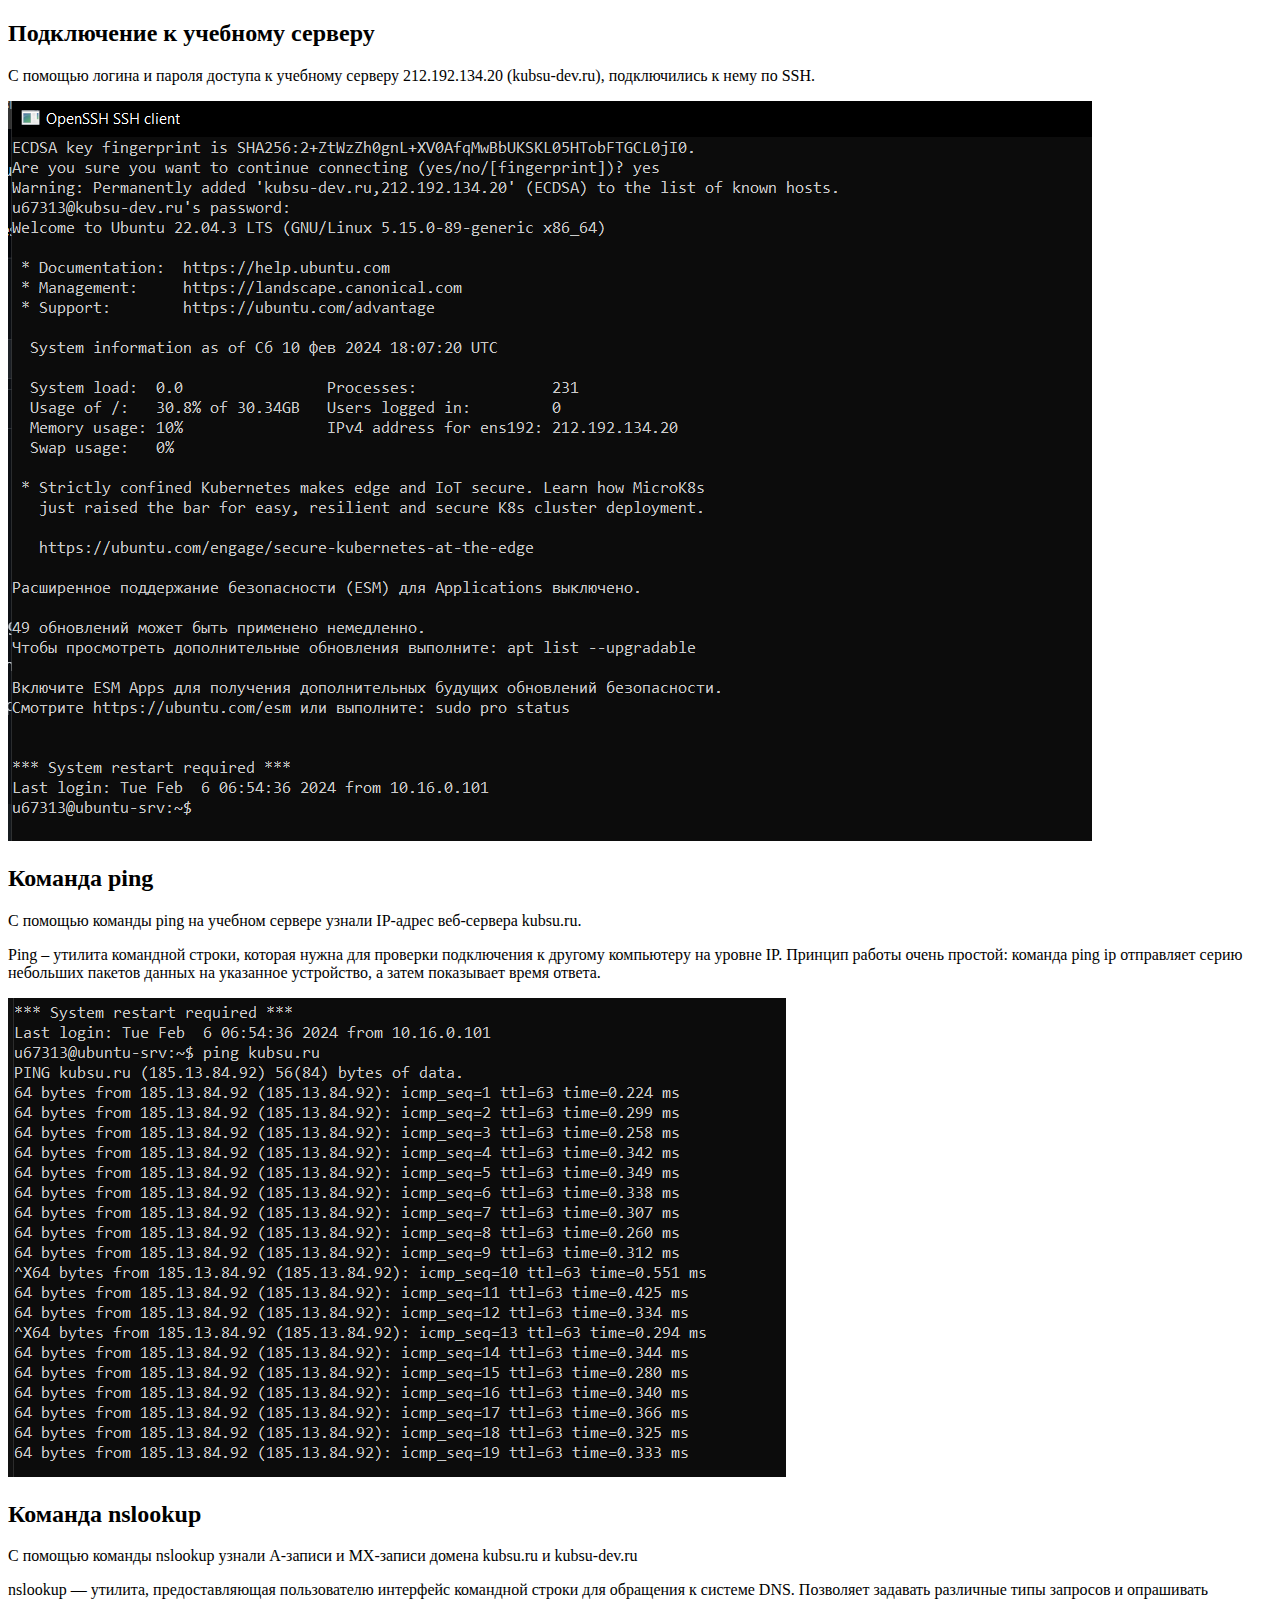
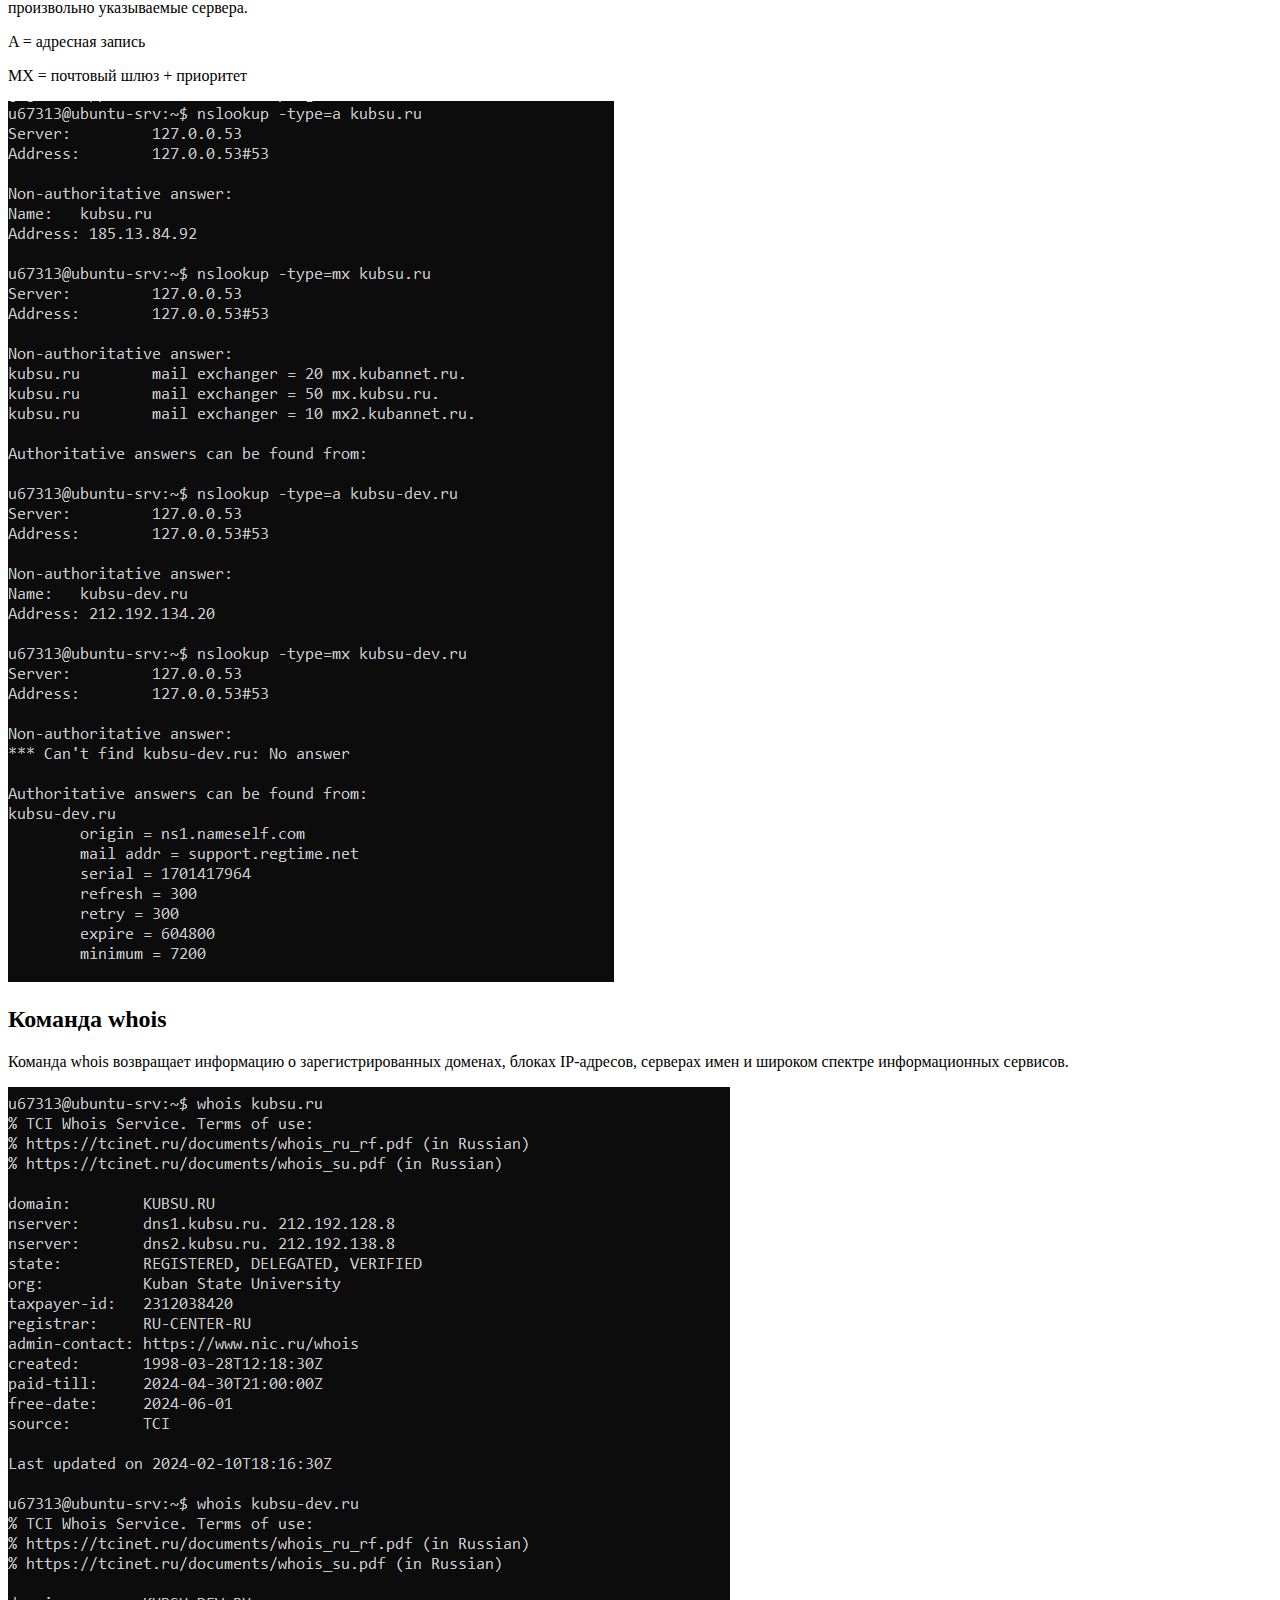
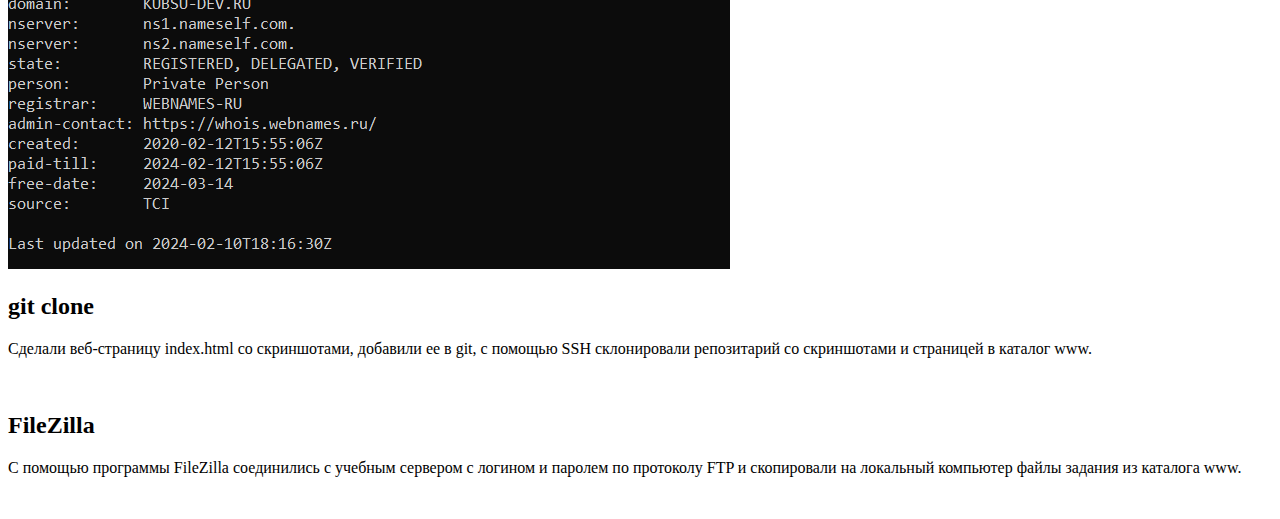
==== web1/index.html @ 02ae87e3 "Add files via upload" ====
<!DOCTYPE html>
<html lang="ru">
<head>
    <meta charset="UTF-8">
    <meta http-equiv="X-UA-Compatible" content="IE=edge">
    <meta name="viewport" content="width=device-width, initial-scale=1.0">
    <title>1</title>
</head>
<body>
    <h2>Подключение к учебному серверу</h2>
    <p>С помощью логина и пароля доступа к учебному серверу 212.192.134.20 (kubsu-dev.ru), подключились к нему по SSH.</p>
    <img src="img/вход.png" alt="">
    <h2>Команда ping</h2>
    <p>С помощью команды ping на учебном сервере узнали IP-адрес веб-сервера kubsu.ru. </p>
        <p>Ping – утилита командной строки, которая нужна для проверки подключения к другому компьютеру на уровне IP. Принцип работы 
            очень простой: команда ping ip отправляет серию небольших пакетов данных на указанное устройство, а затем показывает время ответа.</p>
    <img src="img/ping.png" alt="">
    <h2>Команда nslookup</h2>
    <p>С помощью команды nslookup узнали A-записи и MX-записи домена kubsu.ru и kubsu-dev.ru</p>
        <p>nslookup — утилита, предоставляющая пользователю интерфейс командной 
            строки для обращения к системе DNS. Позволяет задавать различные типы 
            запросов и опрашивать произвольно указываемые сервера.</p>
            <p>A = адресная запись</p>
            <p>MX = почтовый шлюз + приоритет</p>
    <img src="img/nslookup.png" alt="">
    <h2>Команда whois</h2>
    <p>Команда whois возвращает информацию о зарегистрированных доменах, блоках IP-адресов, серверах имен и широком спектре информационных сервисов.</p>
    <img src="img/whois.png" alt="">
    <h2>git clone</h2>
    <p>Сделали веб-страницу index.html со скриншотами, добавили ее в git, с помощью
        SSH склонировали репозитарий со скриншотами и страницей в каталог www.</p>
    <img src="img/gitClone.png" alt="">
    <h2>FileZilla</h2>
    <p> С помощью программы FileZilla соединились с
        учебным сервером с логином и паролем по протоколу FTP и скопировали на
        локальный компьютер файлы задания из каталога www.</p>
    <img src="img/filezilla.png" alt="">
</body>
</html>
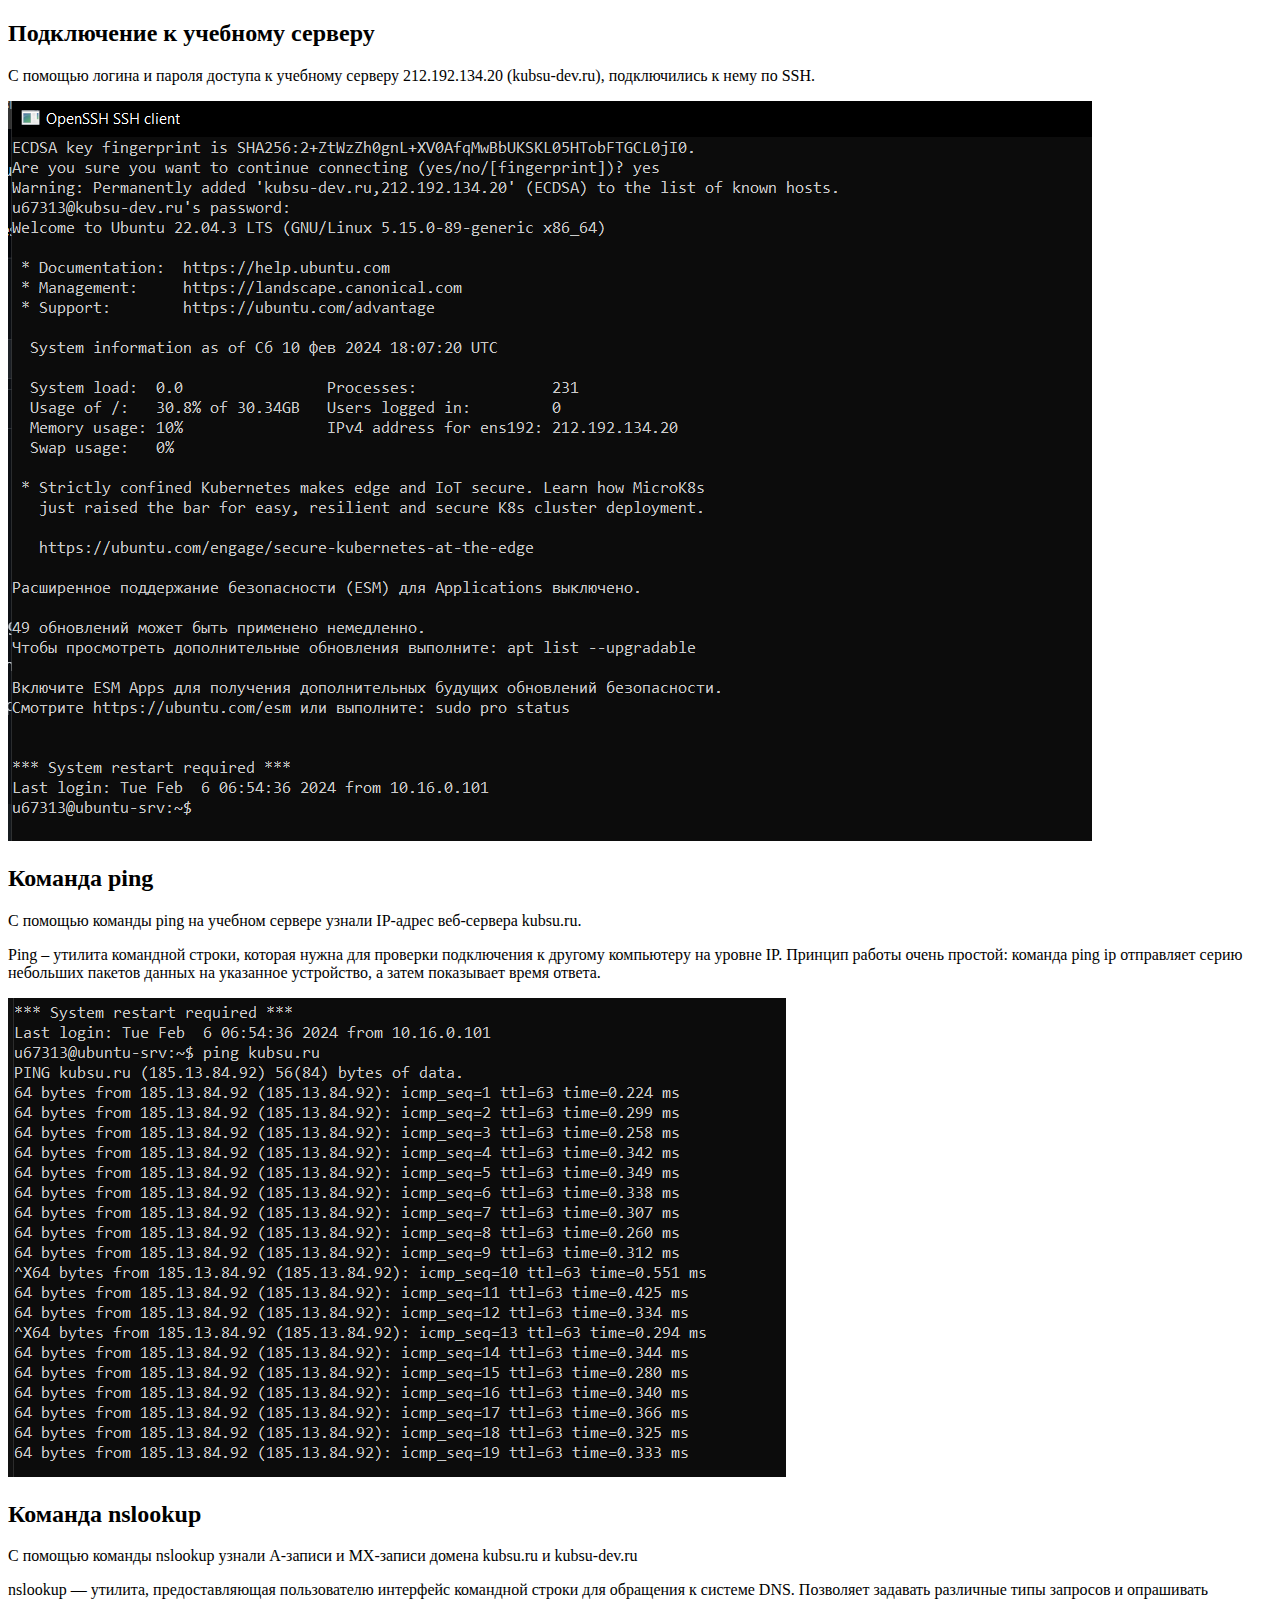
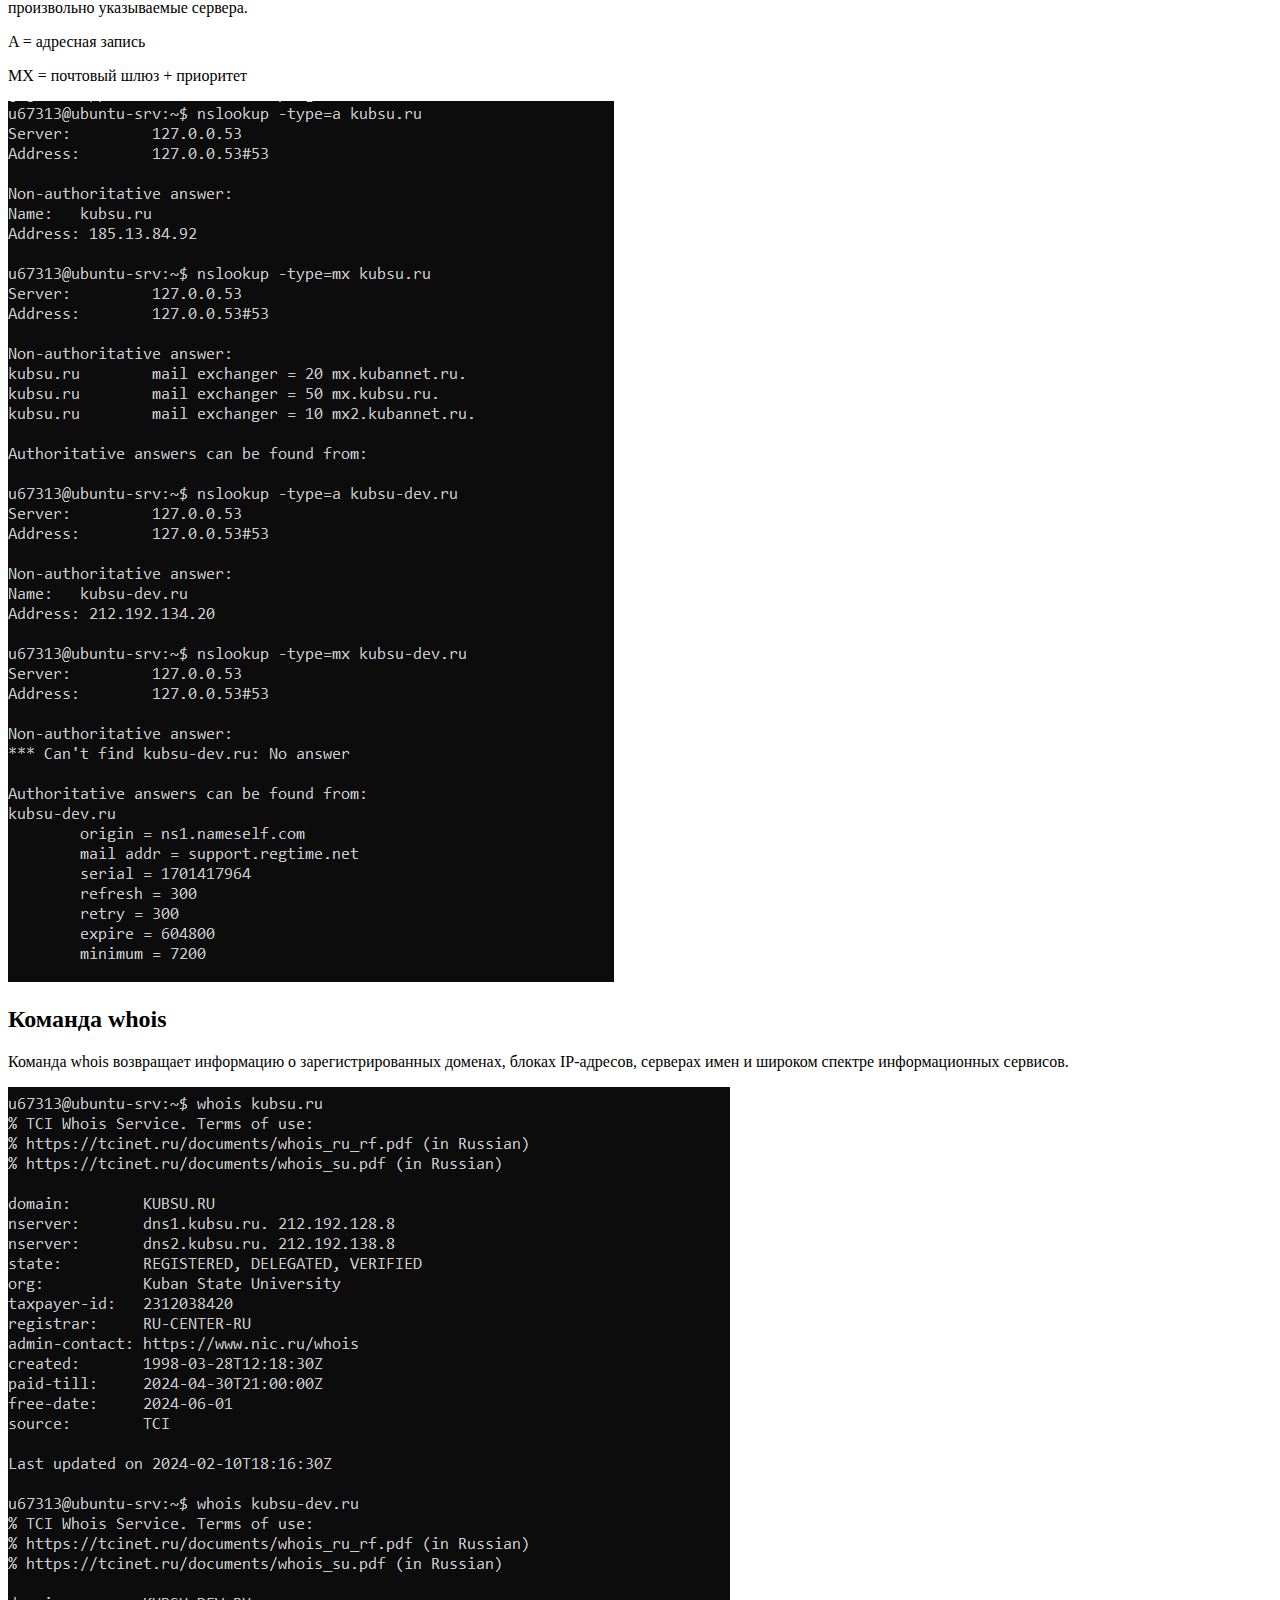
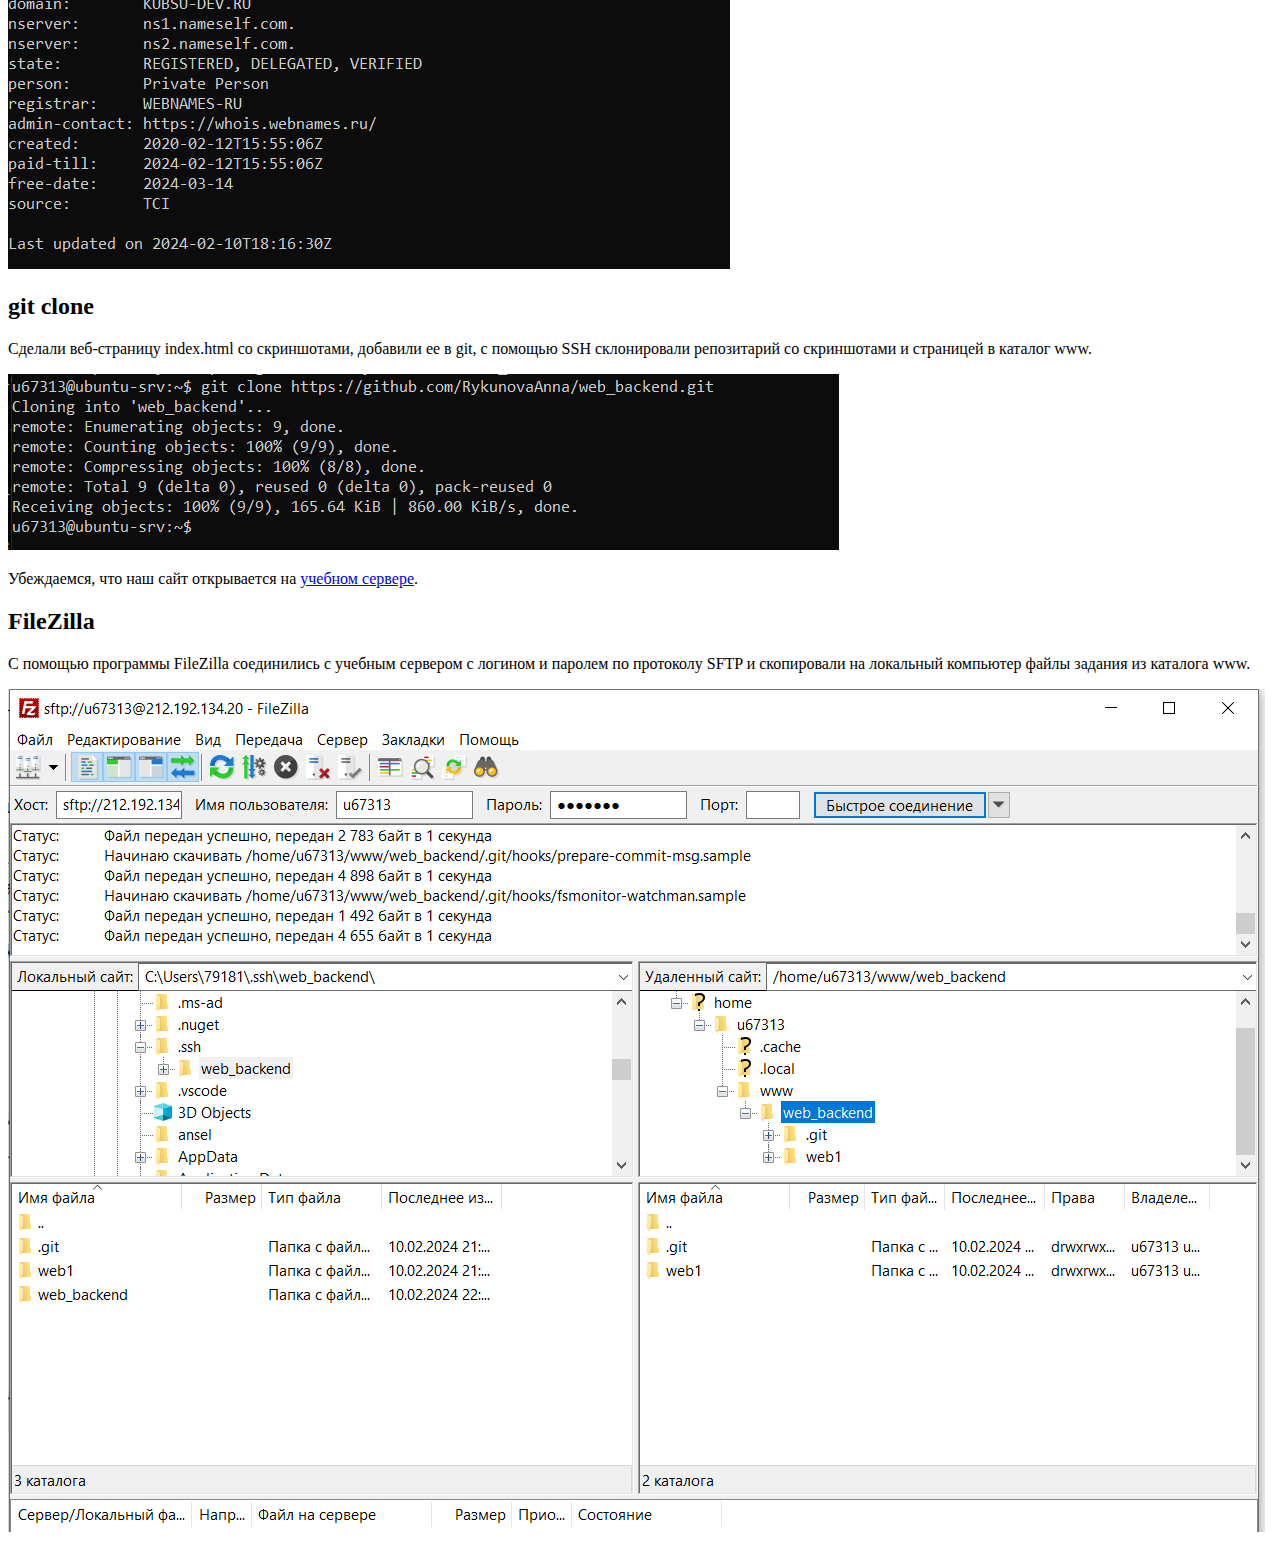
==== commit c2ef049e: "validation" ====
--- a/web1/index.html
+++ b/web1/index.html
@@ -10,29 +10,35 @@
     <h2>Подключение к учебному серверу</h2>
     <p>С помощью логина и пароля доступа к учебному серверу 212.192.134.20 (kubsu-dev.ru), подключились к нему по SSH.</p>
     <img src="img/вход.png" alt="">
+
     <h2>Команда ping</h2>
     <p>С помощью команды ping на учебном сервере узнали IP-адрес веб-сервера kubsu.ru. </p>
         <p>Ping – утилита командной строки, которая нужна для проверки подключения к другому компьютеру на уровне IP. Принцип работы 
             очень простой: команда ping ip отправляет серию небольших пакетов данных на указанное устройство, а затем показывает время ответа.</p>
     <img src="img/ping.png" alt="">
+
     <h2>Команда nslookup</h2>
     <p>С помощью команды nslookup узнали A-записи и MX-записи домена kubsu.ru и kubsu-dev.ru</p>
-        <p>nslookup — утилита, предоставляющая пользователю интерфейс командной 
-            строки для обращения к системе DNS. Позволяет задавать различные типы 
-            запросов и опрашивать произвольно указываемые сервера.</p>
-            <p>A = адресная запись</p>
-            <p>MX = почтовый шлюз + приоритет</p>
+    <p>nslookup — утилита, предоставляющая пользователю интерфейс командной 
+        строки для обращения к системе DNS. Позволяет задавать различные типы 
+        запросов и опрашивать произвольно указываемые сервера.</p>
+    <p>A = адресная запись</p>
+    <p>MX = почтовый шлюз + приоритет</p>
     <img src="img/nslookup.png" alt="">
+
     <h2>Команда whois</h2>
     <p>Команда whois возвращает информацию о зарегистрированных доменах, блоках IP-адресов, серверах имен и широком спектре информационных сервисов.</p>
     <img src="img/whois.png" alt="">
+
     <h2>git clone</h2>
     <p>Сделали веб-страницу index.html со скриншотами, добавили ее в git, с помощью
         SSH склонировали репозитарий со скриншотами и страницей в каталог www.</p>
-    <img src="img/gitClone.png" alt="">
+    <img src="img/gitclone.png" alt="">
+    <p>Убеждаемся, что наш сайт открывается на <a href="http://u67313.kubsu-dev.ru/web_backend/web1/index.html">учебном сервере</a>.</p>
+    
     <h2>FileZilla</h2>
     <p> С помощью программы FileZilla соединились с
-        учебным сервером с логином и паролем по протоколу FTP и скопировали на
+        учебным сервером с логином и паролем по протоколу SFTP и скопировали на
         локальный компьютер файлы задания из каталога www.</p>
     <img src="img/filezilla.png" alt="">
 </body>
